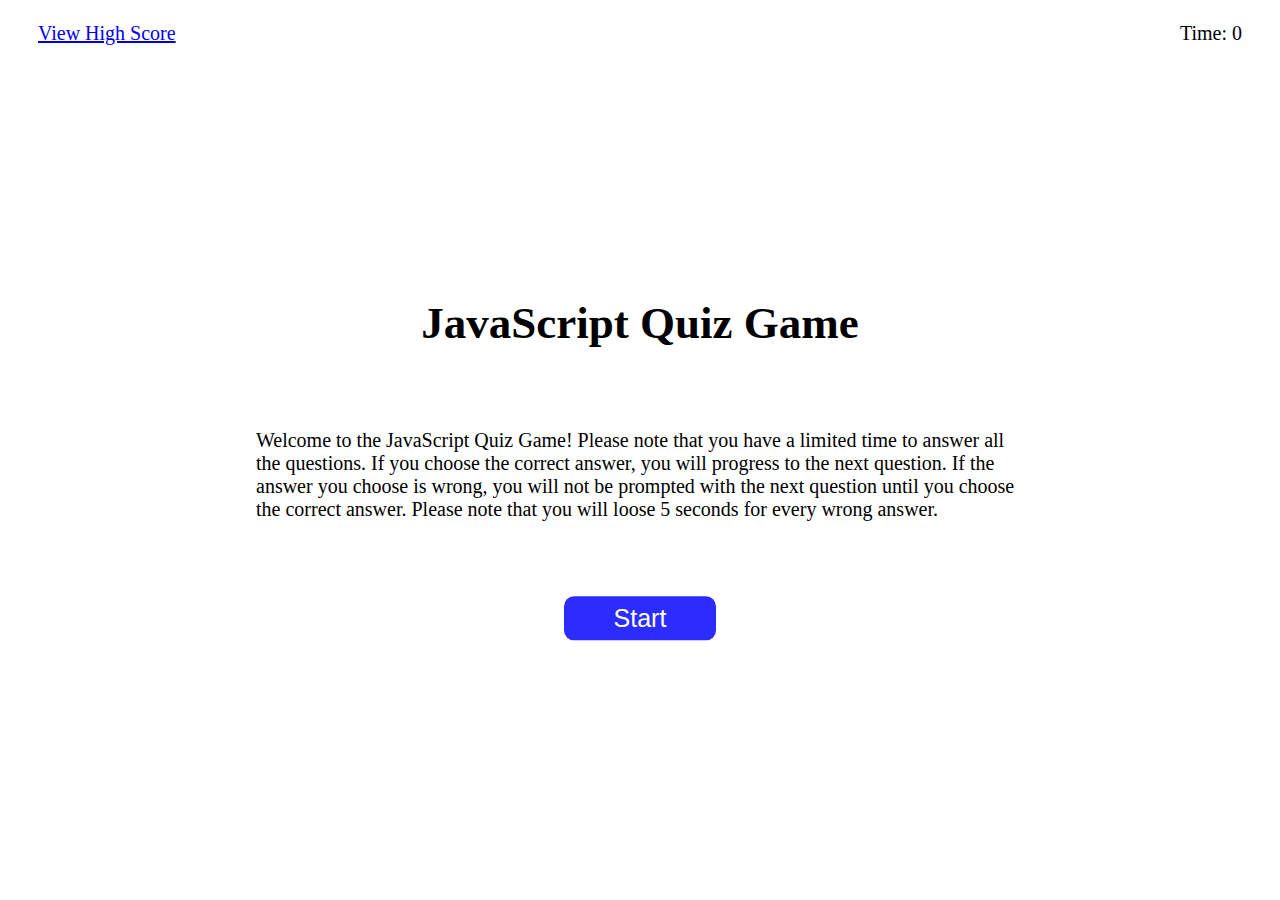
==== index.html @ 12d21ff4 "add display of "wrong" text when wrong answer selected" ====
<!DOCTYPE html>
<html lang="en">
  <head>
    <meta charset="UTF-8" />
    <meta http-equiv="X-UA-Compatible" content="IE=edge" />
    <meta name="viewport" content="width=device-width, initial-scale=1.0" />
    <link rel="stylesheet" href="./assets/css/style.css" />
    <title>Code Quiz</title>
  </head>

  <body>
    <header>
      <div class="highscore"><a href="#">View High Score</a></div>
      <div class="time-counter">Time: <span id="timer">0</span></div>
    </header>

    <section class="wrapper" id="start-section-wrapper">
      <div class="card-container">
        <h1>JavaScript Quiz Game</h1>

        <div class="card-instructions">
          Welcome to the JavaScript Quiz Game! Please note that you have a
          limited time to answer all the questions. If you choose the correct
          answer, you will progress to the next question. If the answer you
          choose is wrong, you will not be prompted with the next question until
          you choose the correct answer. Please note that you will loose 5
          seconds for every wrong answer.
        </div>

        <div>
          <button id="start-btn" class="start-button">Start</button>
        </div>
      </div>
    </section>

    <div class="wrong-answer" id="wrong-answer"></div>

    <section id="wrapper">
      <div id="button-container"></div>
    </section>

    <script src="./assets/js/script.js"></script>
  </body>
</html>
---- assets/css/style.css ----
html {
  font-family: "Times New Roman", Times, serif;
  font-size: 10px;
}

header {
  display: flex;
  justify-content: space-between;
  /* border: 1px black solid; */
  font-size: 2em;
}

header div {
  padding: 0.7em 1.5em;
}

.wrapper {
  position: relative;
  height: 55em;
  margin: 12em 0em;
}

.card-container,
.question-container {
  display: flex;
  flex-wrap: wrap;
  justify-content: center;
  position: absolute;
  top: 50%;
  left: 50%;
  transform: translate(-50%, -50%);
}

.card-container h1 {
  font-size: 4.5em;
}

.card-instructions {
  width: 60vw;
  font-size: 2em;
  margin-top: 2.5em;
  margin-bottom: 2.5em;
}

.question {
  width: 60vw;
  font-size: 3.2em;
  font-weight: 900;
  margin-top: 2.5em;
  margin-bottom: 2.5em;
}

.button-container {
  display: block;
}

.start-button,
.answer-btn {
  font-size: 2.5em;
  padding: 0.3em 2em;
  border: none;
  background-color: rgb(44, 44, 255);
  color: white;
  border-radius: 10px;
  margin-top: 1em;
  display: block;
}

.wrong-answer {
  margin-top: 2em;
  font-size: 3.5em;
  color: red;
  font-weight: 800;
  text-align: center;
  width: 60vw;
  position: absolute;
  left: 50%;
  transform: translate(-50%);
}

@media screen and (max-width: 1024px) {
  .card-instructions,
  .question {
    width: 60vw;
  }
}

@media screen and (max-width: 768px) {
  .card-instructions,
  .question {
    width: 80vw;
    margin-top: 2em;
    margin-bottom: 2em;
  }

  .wrong-answer {
    font-size: 3em;
  }

  .card-container h1 {
    font-size: 3.5em;
  }

  .wrapper {
    height: 55em;
  }
}

@media screen and (max-width: 520px) {
  .card-instructions,
  .question {
    width: 90vw;
    font-size: 1.7em;
  }

  .question {
    font-size: 2em;
    font-weight: 600;
  }

  .wrong-answer {
    margin-top: 1.5em;
    font-size: 2em;
  }

  .wrapper {
    height: 25em;
  }

  .start-button,
  .answer-btn {
    font-size: 1.8em;
  }
}
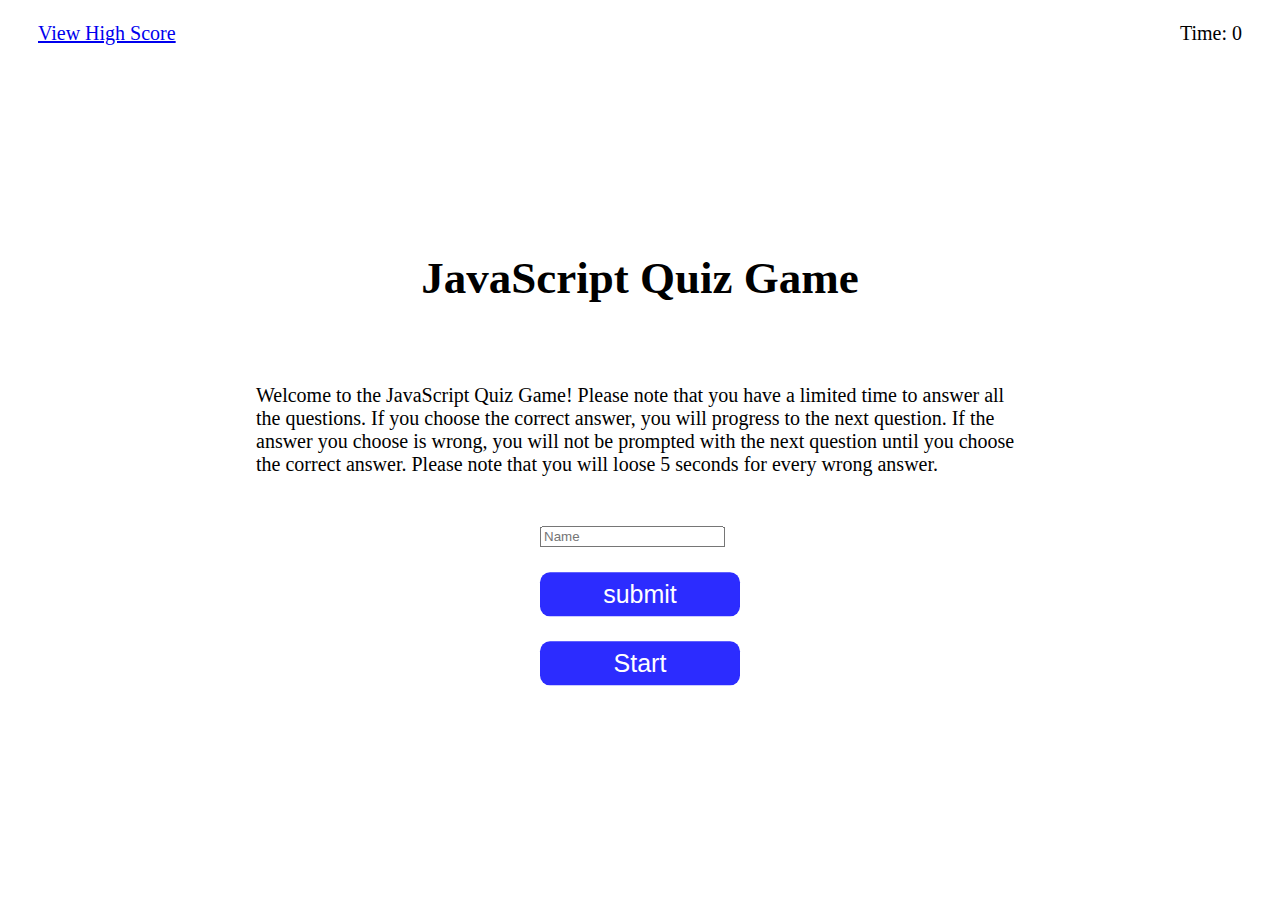
==== commit 535f02f5: "add function to save name and score in local storage" ====
--- a/index.html
+++ b/index.html
@@ -10,7 +10,9 @@
 
   <body>
     <header>
-      <div class="highscore"><a href="#">View High Score</a></div>
+      <div class="highscore">
+        <a href="/high-score.html">View High Score</a>
+      </div>
       <div class="time-counter">Time: <span id="timer">0</span></div>
     </header>
 
@@ -28,6 +30,10 @@
         </div>
 
         <div>
+          <input type="text" id="name-input" placeholder="Name" />
+          <button class="start-button" onclick="addListItem()" id="submit-btn">
+            submit
+          </button>
           <button id="start-btn" class="start-button">Start</button>
         </div>
       </div>
--- a/assets/css/style.css
+++ b/assets/css/style.css
@@ -64,6 +64,7 @@
   border-radius: 10px;
   margin-top: 1em;
   display: block;
+  min-width: 8em;
 }
 
 .wrong-answer {
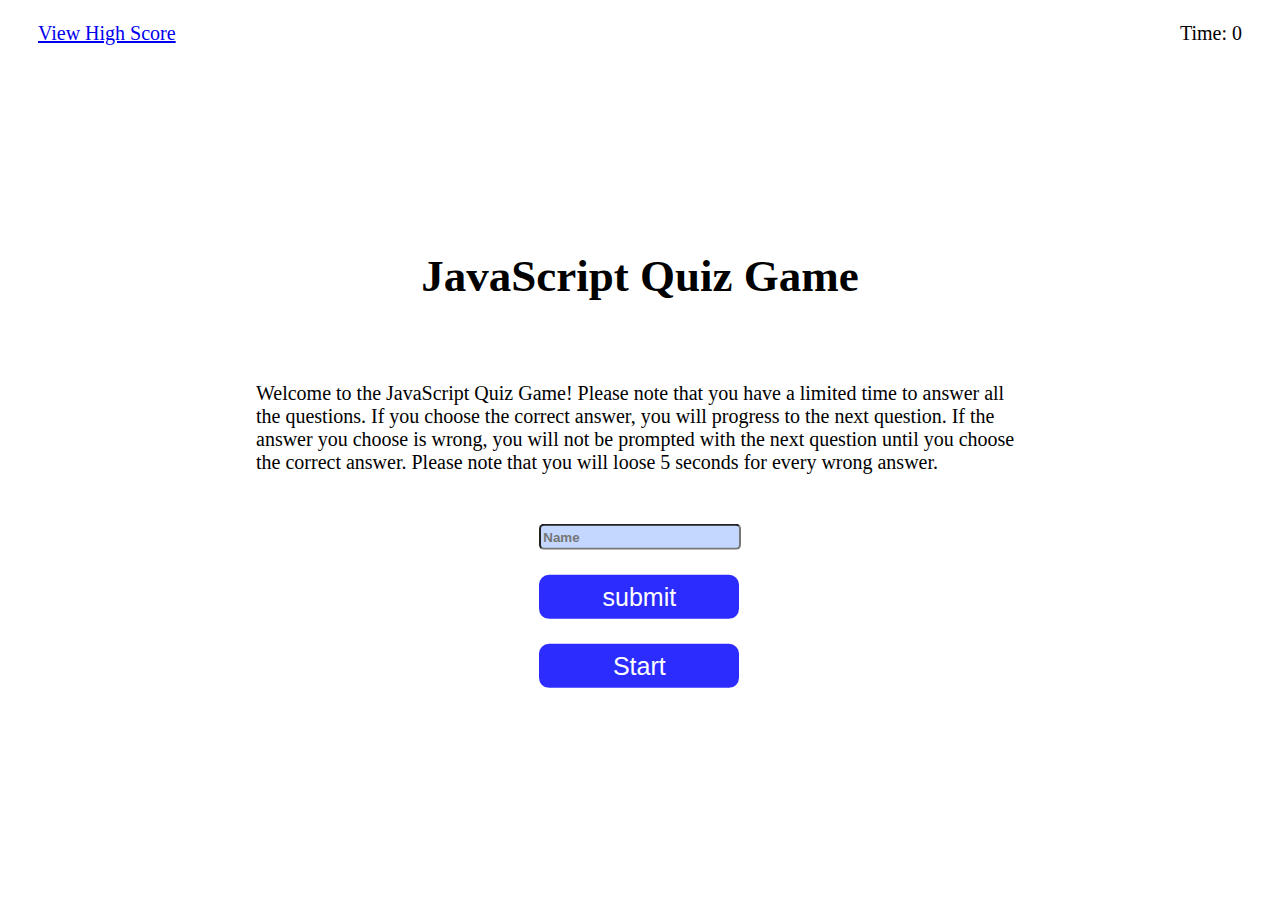
==== commit 0a5ac295: "add style for input box and highscore page" ====
--- a/index.html
+++ b/index.html
@@ -30,8 +30,13 @@
         </div>
 
         <div>
-          <input type="text" id="name-input" placeholder="Name" />
-          <button class="start-button" onclick="addListItem()" id="submit-btn">
+          <input
+            type="text"
+            class="name-input"
+            id="name-input"
+            placeholder="Name"
+          />
+          <button class="submit-button" onclick="addListItem()" id="submit-btn">
             submit
           </button>
           <button id="start-btn" class="start-button">Start</button>
--- a/assets/css/style.css
+++ b/assets/css/style.css
@@ -54,8 +54,7 @@
   display: block;
 }
 
-.start-button,
-.answer-btn {
+button {
   font-size: 2.5em;
   padding: 0.3em 2em;
   border: none;
@@ -65,6 +64,14 @@
   margin-top: 1em;
   display: block;
   min-width: 8em;
+}
+
+.name-input {
+  width: 14.5em;
+  border-radius: 5px;
+  background-color: rgb(196, 216, 255);
+  font-weight: 600;
+  height: 1.5em;
 }
 
 .wrong-answer {
@@ -124,12 +131,15 @@
     font-size: 2em;
   }
 
+  .name-input {
+    width: 10em;
+  }
+
   .wrapper {
     height: 25em;
   }
 
-  .start-button,
-  .answer-btn {
+  button {
     font-size: 1.8em;
   }
 }
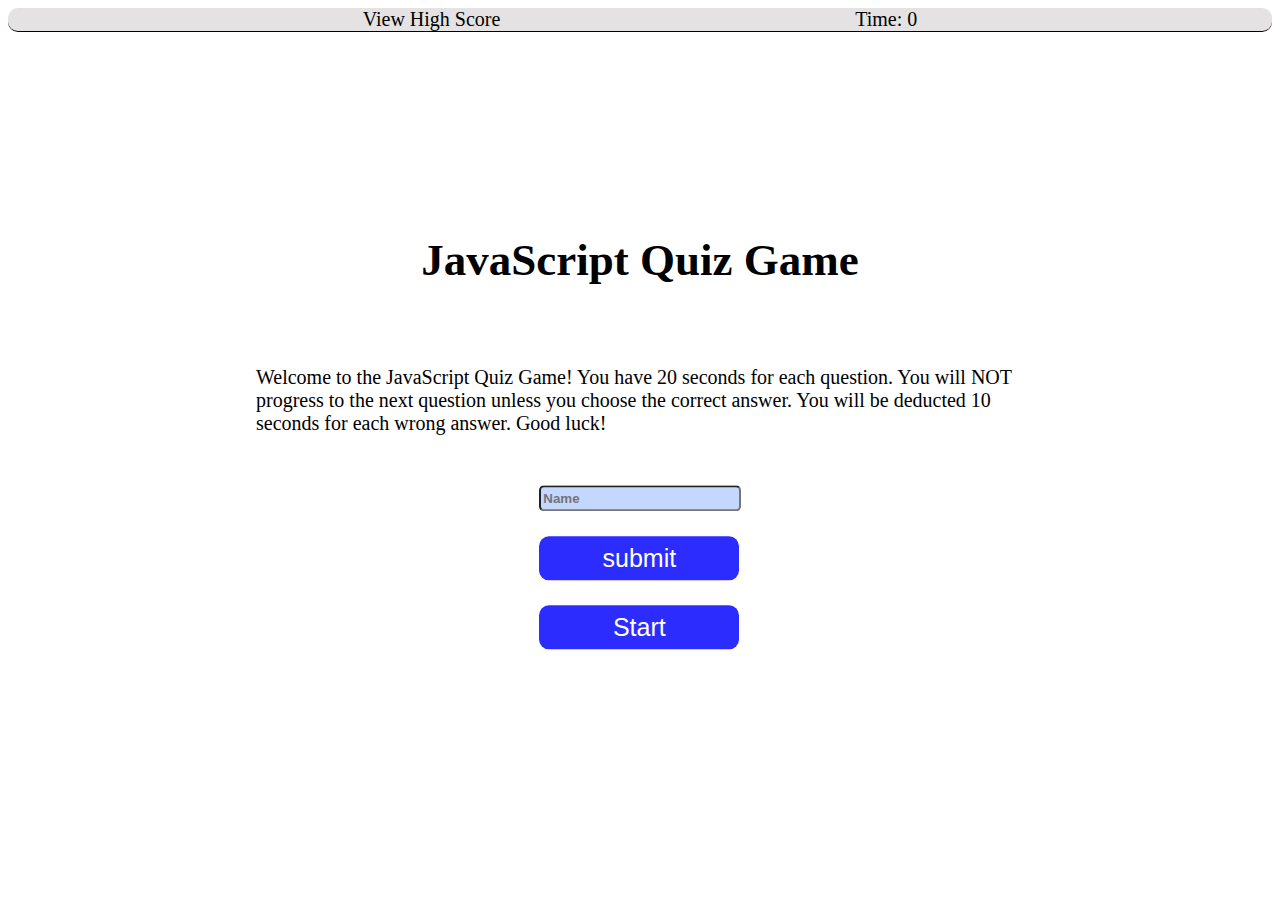
==== commit 84bb60b8: "update introductory message and centered title" ====
--- a/index.html
+++ b/index.html
@@ -11,7 +11,7 @@
   <body>
     <header>
       <div class="highscore">
-        <a href="/high-score.html">View High Score</a>
+        <a href="./high-score.html">View High Score</a>
       </div>
       <div class="time-counter">Time: <span id="timer">0</span></div>
     </header>
@@ -21,24 +21,20 @@
         <h1>JavaScript Quiz Game</h1>
 
         <div class="card-instructions">
-          Welcome to the JavaScript Quiz Game! Please note that you have a
-          limited time to answer all the questions. If you choose the correct
-          answer, you will progress to the next question. If the answer you
-          choose is wrong, you will not be prompted with the next question until
-          you choose the correct answer. Please note that you will loose 5
-          seconds for every wrong answer.
+          Welcome to the JavaScript Quiz Game! You have 20 seconds for each
+          question. You will NOT progress to the next question unless you choose
+          the correct answer. You will be deducted 10 seconds for each wrong
+          answer. Good luck!
         </div>
 
-        <div>
+        <div id="remove-form-after-submit">
           <input
             type="text"
             class="name-input"
             id="name-input"
             placeholder="Name"
           />
-          <button class="submit-button" onclick="addListItem()" id="submit-btn">
-            submit
-          </button>
+          <button class="submit-button" id="submit-btn">submit</button>
           <button id="start-btn" class="start-button">Start</button>
         </div>
       </div>
--- a/assets/css/style.css
+++ b/assets/css/style.css
@@ -3,11 +3,23 @@
   font-size: 10px;
 }
 
+a,
+a:hover,
+a:active,
+a:visited,
+a:focus {
+  text-decoration: none;
+  color: black;
+}
+
 header {
   display: flex;
-  justify-content: space-between;
-  /* border: 1px black solid; */
+  justify-content: space-evenly;
   font-size: 2em;
+  border-bottom: 1px black solid;
+  border-radius: 10px;
+  background-color: rgb(228, 226, 226);
+}
 }
 
 header div {
@@ -33,6 +45,7 @@
 
 .card-container h1 {
   font-size: 4.5em;
+  text-align: center;
 }
 
 .card-instructions {
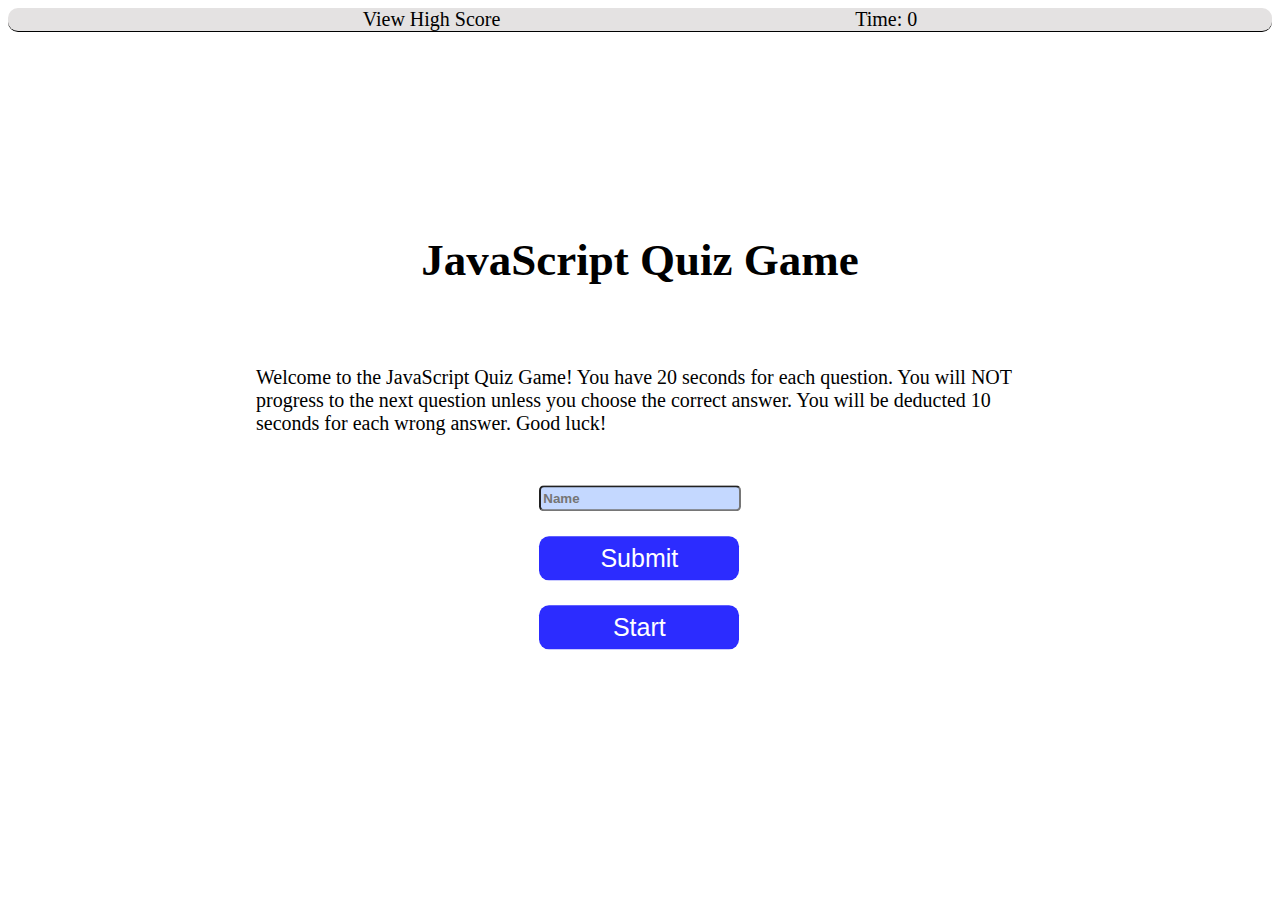
==== commit 8481b87d: "updated question content" ====
--- a/index.html
+++ b/index.html
@@ -34,7 +34,7 @@
             id="name-input"
             placeholder="Name"
           />
-          <button class="submit-button" id="submit-btn">submit</button>
+          <button class="submit-button" id="submit-btn">Submit</button>
           <button id="start-btn" class="start-button">Start</button>
         </div>
       </div>
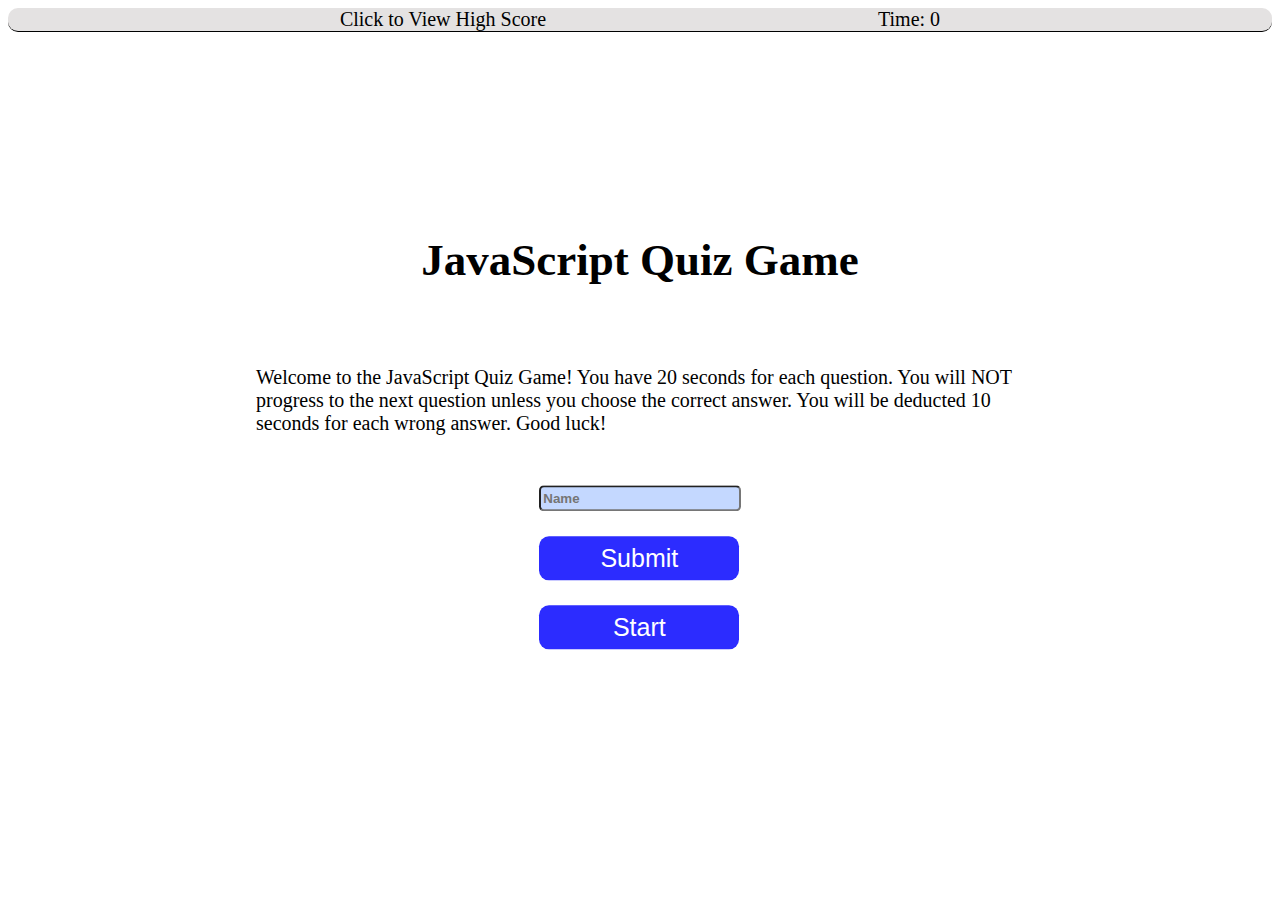
==== commit 810a1553: "add description in README.md" ====
--- a/index.html
+++ b/index.html
@@ -11,7 +11,7 @@
   <body>
     <header>
       <div class="highscore">
-        <a href="./high-score.html">View High Score</a>
+        <a href="./high-score.html">Click to View High Score</a>
       </div>
       <div class="time-counter">Time: <span id="timer">0</span></div>
     </header>
